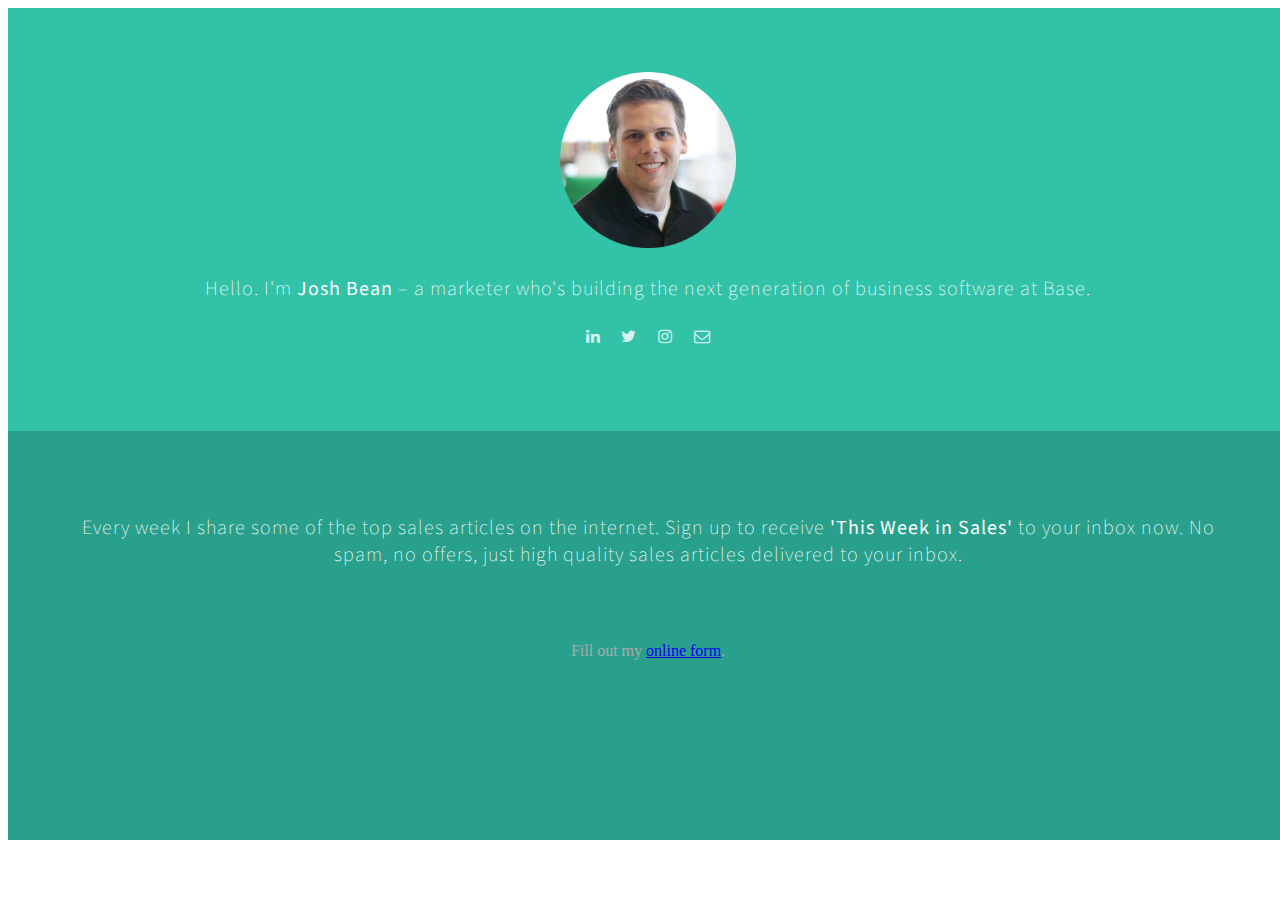
==== index.html @ 381cf00d "styling wufoo" ====
<!doctype html>
<html lang="en">
<head>
    <meta charset="utf-8">
<meta name="viewport" content="width=device-width, initial-scale=1.0">
<meta name="description" content="A layout example that shows off a responsive product landing page.">

    <title>Josh Bean - Sales Newsletter</title>

    


<link rel="stylesheet" href="http://yui.yahooapis.com/pure/0.5.0/pure-min.css">
<link href='http://fonts.googleapis.com/css?family=Source+Sans+Pro:300,400' rel='stylesheet' type='text/css'>
<link href="//maxcdn.bootstrapcdn.com/font-awesome/4.2.0/css/font-awesome.min.css" rel="stylesheet">


<!--[if lte IE 8]>
  
    <link rel="stylesheet" href="http://yui.yahooapis.com/pure/0.5.0/grids-responsive-old-ie-min.css">
  
<![endif]-->
<!--[if gt IE 8]><!-->
  
    <link rel="stylesheet" href="http://yui.yahooapis.com/pure/0.5.0/grids-responsive-min.css">
  
<!--<![endif]-->



<link rel="stylesheet" href="http://netdna.bootstrapcdn.com/font-awesome/4.0.3/css/font-awesome.css">



  
    <!--[if lte IE 8]>
        <link rel="stylesheet" href="css/layouts/marketing-old-ie.css">
    <![endif]-->
    <!--[if gt IE 8]><!-->
        <link rel="stylesheet" href="css/layouts/marketing.css">
    <!--<![endif]-->
  


    

    

</head>
<body>








<!-- NAV <div class="header">
    <div class="home-menu pure-menu pure-menu-open pure-menu-horizontal pure-menu-fixed">
        <a class="pure-menu-heading" href="">Your Site</a>

        <ul>
            <li class="pure-menu-selected"><a href="#">Home</a></li>
            <li><a href="#">Tour</a></li>
            <li><a href="#">Sign Up</a></li>
        </ul>
    </div>
</div>

<div class="splash-container">
    <div class="splash">
    </div>
</div>
-->
<div class="content-wrapper">
    <div class="ribbon l-box-lrg pure-g">
        <div class="l-box-lrg is-center center pure-u-1 pure-u-md-1-2 pure-u-lg-2-5">
            <img class="headshot" src="img/josh-bean-headshot.png">
             <p class="splash-subhead">
            Hello. I'm <strong>Josh Bean</strong> – a marketer who's building the next generation of business software at <a class="subtle" href="http://getbase.com/?utm_source=landing&utm_medium=bio&utm_campaign=josh-newsletter
">Base</a>.
            </p>
            <p class="splash-social">
            <a class="subtle" href="http://www.linkedin.com/pub/josh-bean/25/8b9/999/"><i class="fa fa-linkedin social"></i></a>  <a class="subtle" href="http://www.twitter.com/iamjbean"><i class="fa fa-twitter social"></i></a>  <a class="subtle" href="http://www.instagram.com/jtbean"><i class="fa fa-instagram social"></i></a>   <a class="subtle" href="mailto:hello[at]joshtbean.com"><i class="fa fa-envelope-o social"></i></a>
            </p>
        </div>
    </div>
    <div class="ribbon-cta l-box-lrg pure-g">
        <div class="l-box-lrg is-center center pure-u-1 pure-u-md-3-4 pure-u-lg-3-5">
             <p class="splash-subhead">
            Every week I share some of the top sales articles on the internet. Sign up to receive <strong>'This&nbsp;Week&nbsp;in&nbsp;Sales'</strong> to your inbox now. No spam, no offers, just high quality sales articles delivered to your inbox.
            </p>
                    <div class="l-box-lrg is-center center pure-u-1 pure-u-md-1-2 pure-u-lg-2-5">
            <p class="splash-social">
                <div id="wufoo-r1bw14jf0n300mi">
                Fill out my <a href="https://joshtbean.wufoo.com/forms/r1bw14jf0n300mi">online form</a>.
                </div>
                <script type="text/javascript">var r1bw14jf0n300mi;(function(d, t) {
                var s = d.createElement(t), options = {
                'userName':'joshtbean',
                'formHash':'r1bw14jf0n300mi',
                'autoResize':true,
                'height':'260',
                'async':true,
                'host':'wufoo.com',
                'header':'hide',
                'ssl':true};
                s.src = ('https:' == d.location.protocol ? 'https://' : 'http://') + 'www.wufoo.com/scripts/embed/form.js';
                s.onload = s.onreadystatechange = function() {
                var rs = this.readyState; if (rs) if (rs != 'complete') if (rs != 'loaded') return;
                try { r1bw14jf0n300mi = new WufooForm();r1bw14jf0n300mi.initialize(options);r1bw14jf0n300mi.display(); } catch (e) {}};
                var scr = d.getElementsByTagName(t)[0], par = scr.parentNode; par.insertBefore(s, scr);
                })(document, 'script');</script>
            </p>
        </div>
        </div>

    </div>
    <div class="ribbon-cta l-box-lrg pure-g">

    </div>
</div>



</body>
</html>
---- css/layouts/marketing-old-ie.css ----
* {
    -webkit-box-sizing: border-box;
    -moz-box-sizing: border-box;
    box-sizing: border-box;
}

/*
 * -- BASE STYLES --
 * Most of these are inherited from Base, but I want to change a few.
 */

body {
    line-height: 1.7em;
    color: #7f8c8d;
    font-size: 13px;
}

h1,
h2,
h3,
h4,
h5,
h6,
label {
    color: #34495e;
}

.pure-img-responsive {
    max-width: 100%;
    height: auto;
}

/*
 * -- LAYOUT STYLES --
 * These are some useful classes which I will need
 */

.l-box {
    padding: 1em;
}

.l-box-lrg {
    padding: 2em;
    border-bottom: 1px solid rgba(0,0,0,0.1);
}

.is-center {
    text-align: center;
}

/*
 * -- PURE FORM STYLES --
 * Style the form inputs and labels
 */

.pure-form label {
    margin: 1em 0 0;
    font-weight: bold;
    font-size: 100%;
}

.pure-form input[type] {
    border: 2px solid #ddd;
    box-shadow: none;
    font-size: 100%;
    width: 100%;
    margin-bottom: 1em;
}

/*
 * -- PURE BUTTON STYLES --
 * I want my pure-button elements to look a little different
 */

.pure-button {
    background-color: #1f8dd6;
    color: white;
    padding: 0.5em 2em;
    border-radius: 5px;
}

a.pure-button-primary {
    background: white;
    color: #1f8dd6;
    border-radius: 5px;
    font-size: 120%;
}

/*
 * -- MENU STYLES --
 * I want to customize how my .pure-menu looks at the top of the page
 */

.home-menu {
    padding: 0.5em;
    text-align: center;
    box-shadow: 0 1px 1px rgba(0,0,0, 0.10);
}

.home-menu.pure-menu-open {
    background: #2d3e50;
}

.pure-menu.pure-menu-open.pure-menu-fixed {
    /* Fixed menus normally have a border at the bottom. */
    border-bottom: none;
    /* I need a higher z-index here because of the scroll-over effect. */
    z-index: 4;
}

.home-menu .pure-menu-heading {
    color: white;
    font-weight: 400;
    font-size: 120%;
}

.home-menu .pure-menu-selected a {
    color: white;
}

.home-menu a {
    color: #6FBEF3;
}

.home-menu li a:hover,
.home-menu li a:focus {
    background: none;
    border: none;
    color: #AECFE5;
}

/*
 * -- SPLASH STYLES --
 * This is the blue top section that appears on the page.
 */

.splash-container {
    background: #1f8dd6;
    z-index: 1;
    overflow: hidden;
    /* The following styles are required for the "scroll-over" effect */
    width: 100%;
    height: 88%;
    top: 0;
    left: 0;
    position: fixed !important;
}

.splash {
    /* absolute center .splash within .splash-container */
    width: 80%;
    height: 50%;
    margin: auto;
    position: absolute;
    top: 100px;
    left: 0;
    bottom: 0;
    right: 0;
    text-align: center;
    text-transform: uppercase;
}

/* This is the main heading that appears on the blue section */

.splash-head {
    font-size: 20px;
    font-weight: bold;
    color: white;
    border: 3px solid white;
    padding: 1em 1.6em;
    font-weight: 100;
    border-radius: 5px;
    line-height: 1em;
}

/* This is the subheading that appears on the blue section */

.splash-subhead {
    color: white;
    letter-spacing: 0.05em;
    opacity: 0.8;
}

/*
 * -- CONTENT STYLES --
 * This represents the content area (everything below the blue section)
 */

.content-wrapper {
    /* These styles are required for the "scroll-over" effect */
    position: absolute;
    top: 87%;
    width: 100%;
    min-height: 12%;
    z-index: 2;
    background: white;
}

/* This is the class used for the main content headers (<h2>) */

.content-head {
    font-weight: 400;
    text-transform: uppercase;
    letter-spacing: 0.1em;
    margin: 2em 0 1em;
}

/* This is a modifier class used when the content-head is inside a ribbon */

.content-head-ribbon {
    color: white;
}

/* This is the class used for the content sub-headers (<h3>) */

.content-subhead {
    color: #1f8dd6;
}

.content-subhead i {
    margin-right: 7px;
}

/* This is the class used for the dark-background areas. */

.ribbon {
    background: #2d3e50;
    color: #aaa;
}

/* This is the class used for the footer */

.footer {
    background: #111;
}

/*
 * -- TABLET (AND UP) MEDIA QUERIES --
 * On tablets and other medium-sized devices, we want to customize some
 * of the mobile styles.
 */

/* We increase the body font size */

body {
    font-size: 16px;
}

/* We want to give the content area some more padding */

.content {
    padding: 1em;
}

/* We can align the menu header to the left, but float the
    menu items to the right. */

.home-menu {
    text-align: left;
}

.home-menu ul {
    float: right;
}

/* We increase the height of the splash-container */

/*    .splash-container {
        height: 500px;
    }*/

/* We decrease the width of the .splash, since we have more width
    to work with */

.splash {
    width: 50%;
    height: 50%;
}

.splash-head {
    font-size: 250%;
}

/* We remove the border-separator assigned to .l-box-lrg */

.l-box-lrg {
    border: none;
}

/*
 * -- DESKTOP (AND UP) MEDIA QUERIES --
 * On desktops and other large devices, we want to over-ride some
 * of the mobile and tablet styles.
 */
---- css/layouts/marketing.css ----
* {
    -webkit-box-sizing: border-box;
    -moz-box-sizing: border-box;
    box-sizing: border-box;
}

/*
 * -- BASE STYLES --
 * Most of these are inherited from Base, but I want to change a few.
 */
body {
    line-height: 1.7em;
    color: #7f8c8d;
    font-size: 13px;
}

h1,
h2,
h3,
h4,
h5,
h6,
label {
    color: #34495e;
}

.pure-img-responsive {
    max-width: 100%;
    height: auto;
}

/*
 * -- LAYOUT STYLES --
 * These are some useful classes which I will need
 */
.l-box {
    padding: 1em;
}

.l-box-lrg {
    padding: 2em;
    border-bottom: 1px solid rgba(0,0,0,0.1);
}

.is-center {
    text-align: center;
}



/*
 * -- PURE FORM STYLES --
 * Style the form inputs and labels
 */
.pure-form label {
    margin: 1em 0 0;
    font-weight: bold;
    font-size: 100%;
}

.pure-form input[type] {
    border: 2px solid #ddd;
    box-shadow: none;
    font-size: 100%;
    width: 100%;
    margin-bottom: 1em;
}

/*
 * -- PURE BUTTON STYLES --
 * I want my pure-button elements to look a little different
 */
.pure-button {
    background-color: #1f8dd6;
    color: white;
    padding: 0.5em 2em;
    border-radius: 5px;
}

a.pure-button-primary {
    background: white;
    color: #1f8dd6;
    border-radius: 5px;
    font-size: 120%;
}


/*
 * -- MENU STYLES --
 * I want to customize how my .pure-menu looks at the top of the page
 */

.home-menu {
    padding: 0.5em;
    text-align: center;
    box-shadow: 0 1px 1px rgba(0,0,0, 0.10);
}
.home-menu.pure-menu-open {
    background: #2d3e50;
}
.pure-menu.pure-menu-open.pure-menu-fixed {
    /* Fixed menus normally have a border at the bottom. */
    border-bottom: none;
    /* I need a higher z-index here because of the scroll-over effect. */
    z-index: 4;
}

.home-menu .pure-menu-heading {
    color: white;
    font-weight: 400;
    font-size: 120%;
}

.home-menu .pure-menu-selected a {
    color: white;
}

.home-menu a {
    color: #6FBEF3;
}
.home-menu li a:hover,
.home-menu li a:focus {
    background: none;
    border: none;
    color: #AECFE5;
}


/*
 * -- SPLASH STYLES --
 * This is the blue top section that appears on the page.
 */

.splash-container {
    background: #f46652;
    z-index: 1;
    overflow: hidden;
    /* The following styles are required for the "scroll-over" effect */
    width: 100%;
    height: 60%;
    top: 0;
    left: 0;
    position: fixed !important;
}

.splash {
    /* absolute center .splash within .splash-container */
    width: 80%;
    height: 50%;
    margin: auto;
    position: absolute;
    top: 0; left: 0; bottom: 0; right: 0;
    text-align: center;
    text-transform: uppercase;
}

/* This is the main heading that appears on the blue section */
.splash-head {
    font-size: 20px;
    font-weight: bold;
    color: white;
    border: 3px solid white;
    padding: 1em 1.6em;
    font-weight: 100;
    border-radius: 5px;
    line-height: 1em;
}

/* This is the subheading that appears on the blue section */
.splash-subhead {
    color: white;
    letter-spacing: 0.05em;
    text-transform: none;
    font-family: 'Source Sans Pro',Helvetica,Arial,sans-serif;
    font-weight: 200;
    font-size: 20px;
}
.splash-social {
    color: white;
    letter-spacing: 0.05em;
    opacity: 0.8;
    padding-left: .1em;
    padding-right: .1em;
}
i.social {
    padding-left: .5em;
    padding-right: .5em;
}
a.subtle {
    text-decoration: none;
    color: inherit;
}
/*
 * -- CONTENT STYLES --
 * This represents the content area (everything below the blue section)
 */
.content-wrapper {
    /* These styles are required for the "scroll-over" effect */
    position: absolute;
    width: 100%;
    min-height: 12%;
    z-index: 2;
    background: white;
    margin: auto;

}

/* This is the class used for the main content headers (<h2>) */
.content-head {
    font-weight: 400;
    text-transform: uppercase;
    letter-spacing: 0.1em;
    margin: 2em 0 1em;
}

/* This is a modifier class used when the content-head is inside a ribbon */
.content-head-ribbon {
    color: white;
}

/* This is the class used for the content sub-headers (<h3>) */
.content-subhead {
    color: #1f8dd6;
}
    .content-subhead i {
        margin-right: 7px;
    }

/* This is the class used for the dark-background areas. */
.ribbon {
    background: #31c2a8;
    color: #aaa;
}
.ribbon-cta {
    background: #28a08b;
    color: #aaa;
}

/* This is the class used for the footer */
.footer {
    background: #111;
}

.center {
    margin: auto;
}

/*
 * -- TABLET (AND UP) MEDIA QUERIES --
 * On tablets and other medium-sized devices, we want to customize some
 * of the mobile styles.
 */
@media (min-width: 48em) {

    /* We increase the body font size */
    body {
        font-size: 16px;
    }
    /* We want to give the content area some more padding */
    .content {
        padding: 1em;
    }

    /* We can align the menu header to the left, but float the
    menu items to the right. */
    .home-menu {
        text-align: left;
    }
        .home-menu ul {
            float: right;
        }

    /* We increase the height of the splash-container */
/*    .splash-container {
        height: 500px;
    }*/

    /* We decrease the width of the .splash, since we have more width
    to work with */
    .splash {
        width: 50%;
        height: 50%;
    }

    .splash-head {
        font-size: 250%;
    }


    /* We remove the border-separator assigned to .l-box-lrg */
    .l-box-lrg {
        border: none;
    }

}

/*
 * -- DESKTOP (AND UP) MEDIA QUERIES --
 * On desktops and other large devices, we want to over-ride some
 * of the mobile and tablet styles.
 */
@media (min-width: 78em) {
    /* We increase the header font size even more */
    .splash-head {
        font-size: 300%;
    }
}
.headshot {
    max-width: 11em;
}
/*Form Stylings*/
@import url(http://fonts.googleapis.com/css?family=Pacifico);

$white:                 #ffffff !default;

$brandColor: #5C97BF;

h3{
  font-family: pacifico;
  margin: 1em 0;
  font-size: 2.4em;
  }
h4{
    margin-bottom: 2em 0;
  }
.email-capture{
   border: 1px solid #f1f1f1;
   text-align: center;
   padding: 3em;
   margin-top: 3em;  
   margin-bottom: 3em;
   -webkit-border-radius: 4px;
   -moz-border-radius: 4px;
   border-radius: 4px;
.form-group{
  width: 100%;
  }
}
.mailchimp{
  width: 100%;
  form{width: 100%;}
    input[type="email"] {
      width: 100%;
      background: #f5f5f5;
      height: 55px;
      padding: 18px 20px;
      font-size: 20px;
      margin-bottom: 15px;
      text-align: center;
      border: none;
      outline: none;
      color: #444;
      float: left;
      -webkit-appearance: none;
      -webkit-border-radius: 4px;
      -moz-border-radius: 4px;
      border-radius: 4px;
      -webkit-box-shadow: inset 0 -1px rgba(0,0,0,0.1);
      -moz-box-shadow: inset 0 -1px rgba(0,0,0,0.1);
      box-shadow: inset 0 -1px rgba(0,0,0,0.1);  
    }
    input[type="submit"] {
      width: 100%;
      background-color: $brandColor;
      color: #ffffff;      
      font-size: 18px;
      height: 55px;
      float: left;
      -webkit-border-radius: 4px;
      -moz-border-radius: 4px;
      border-radius: 4px; 
    }
    .form_nospam{
      font-size: 12px;
      font-size: 1.2rem;
    }
  }

  /*WUFOO FIXES*/

  .info {
    display:  none !important;
  }
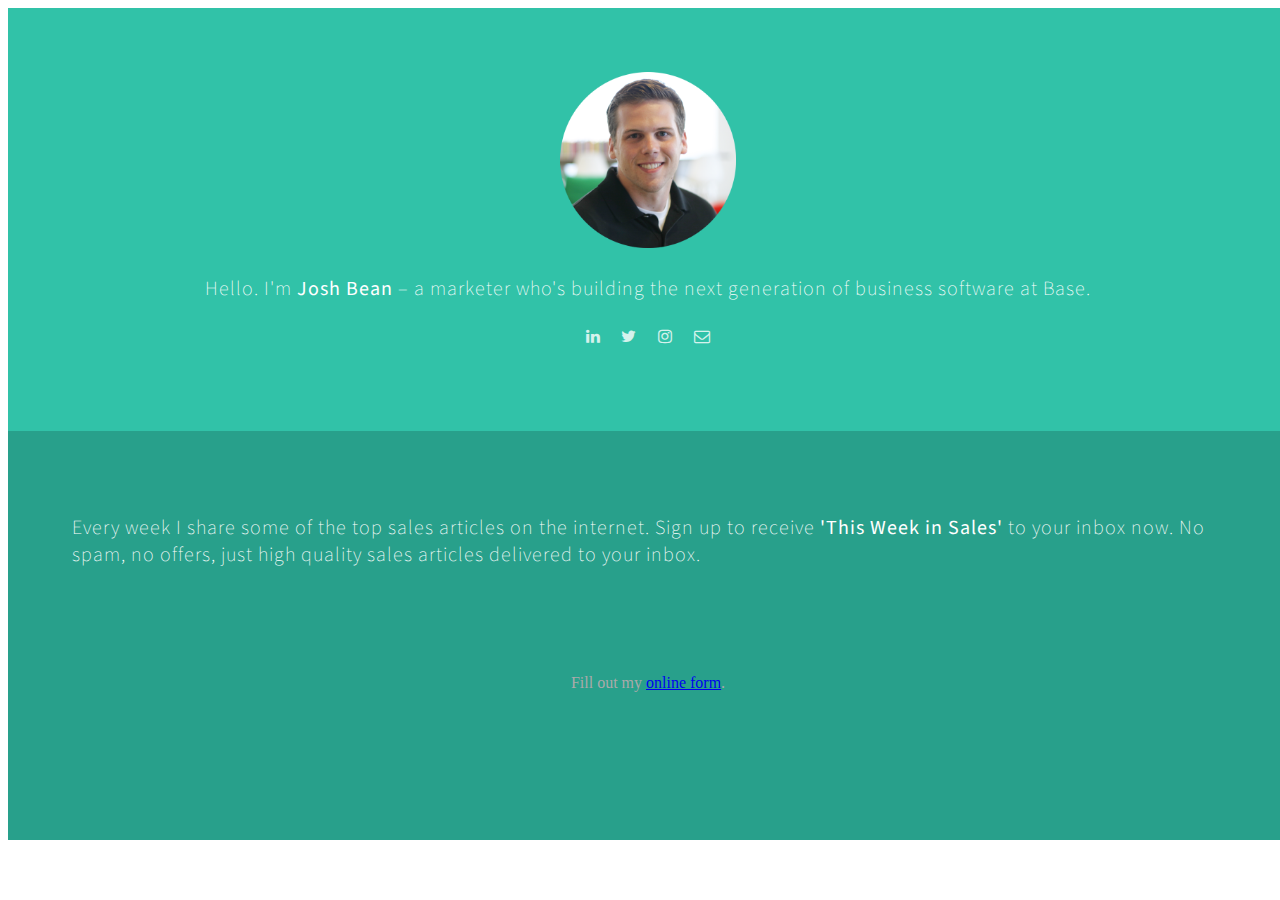
==== commit 94c90817: "form layout" ====
--- a/index.html
+++ b/index.html
@@ -87,11 +87,12 @@
         </div>
     </div>
     <div class="ribbon-cta l-box-lrg pure-g">
-        <div class="l-box-lrg is-center center pure-u-1 pure-u-md-3-4 pure-u-lg-3-5">
+        <div class="l-box-lrg pure-u-1 pure-u-md-3-4 pure-u-lg-3-5">
              <p class="splash-subhead">
             Every week I share some of the top sales articles on the internet. Sign up to receive <strong>'This&nbsp;Week&nbsp;in&nbsp;Sales'</strong> to your inbox now. No spam, no offers, just high quality sales articles delivered to your inbox.
             </p>
-                    <div class="l-box-lrg is-center center pure-u-1 pure-u-md-1-2 pure-u-lg-2-5">
+        </div>
+        <div class="l-box-lrg is-center center pure-u-1 pure-u-md-1-2 pure-u-lg-2-5">
             <p class="splash-social">
                 <div id="wufoo-r1bw14jf0n300mi">
                 Fill out my <a href="https://joshtbean.wufoo.com/forms/r1bw14jf0n300mi">online form</a>.
@@ -114,8 +115,6 @@
                 })(document, 'script');</script>
             </p>
         </div>
-        </div>
-
     </div>
     <div class="ribbon-cta l-box-lrg pure-g">
 
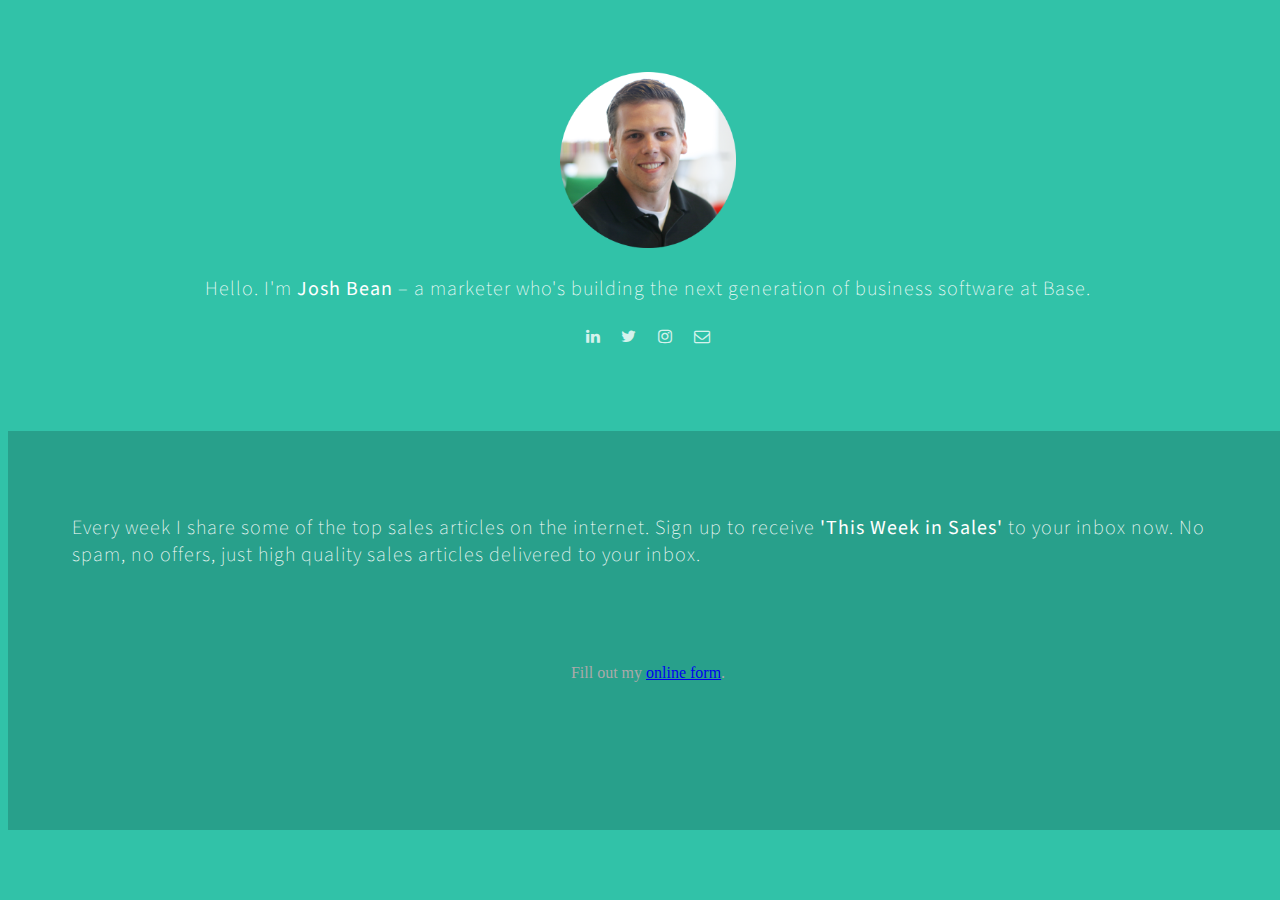
==== commit 027c4f37: "final wufoo styling" ====
--- a/index.html
+++ b/index.html
@@ -87,14 +87,14 @@
         </div>
     </div>
     <div class="ribbon-cta l-box-lrg pure-g">
-        <div class="l-box-lrg pure-u-1 pure-u-md-3-4 pure-u-lg-3-5">
+        <div class="l-box-lrg pure-u-1 pure-u-md-1-2 pure-u-lg-3-5">
              <p class="splash-subhead">
             Every week I share some of the top sales articles on the internet. Sign up to receive <strong>'This&nbsp;Week&nbsp;in&nbsp;Sales'</strong> to your inbox now. No spam, no offers, just high quality sales articles delivered to your inbox.
             </p>
         </div>
         <div class="l-box-lrg is-center center pure-u-1 pure-u-md-1-2 pure-u-lg-2-5">
             <p class="splash-social">
-                <div id="wufoo-r1bw14jf0n300mi">
+                <div id="wufoo-r1bw14jf0n300mi" class="form">
                 Fill out my <a href="https://joshtbean.wufoo.com/forms/r1bw14jf0n300mi">online form</a>.
                 </div>
                 <script type="text/javascript">var r1bw14jf0n300mi;(function(d, t) {
--- a/css/layouts/marketing.css
+++ b/css/layouts/marketing.css
@@ -12,6 +12,7 @@
     line-height: 1.7em;
     color: #7f8c8d;
     font-size: 13px;
+    background-color: #31c2a8 !important;
 }
 
 h1,
@@ -381,3 +382,11 @@
   .info {
     display:  none !important;
   }
+
+  .l-box-lrg {
+    border-bottom: none !important;
+  }
+
+.form {
+  margin-top: -10px !important;
+}
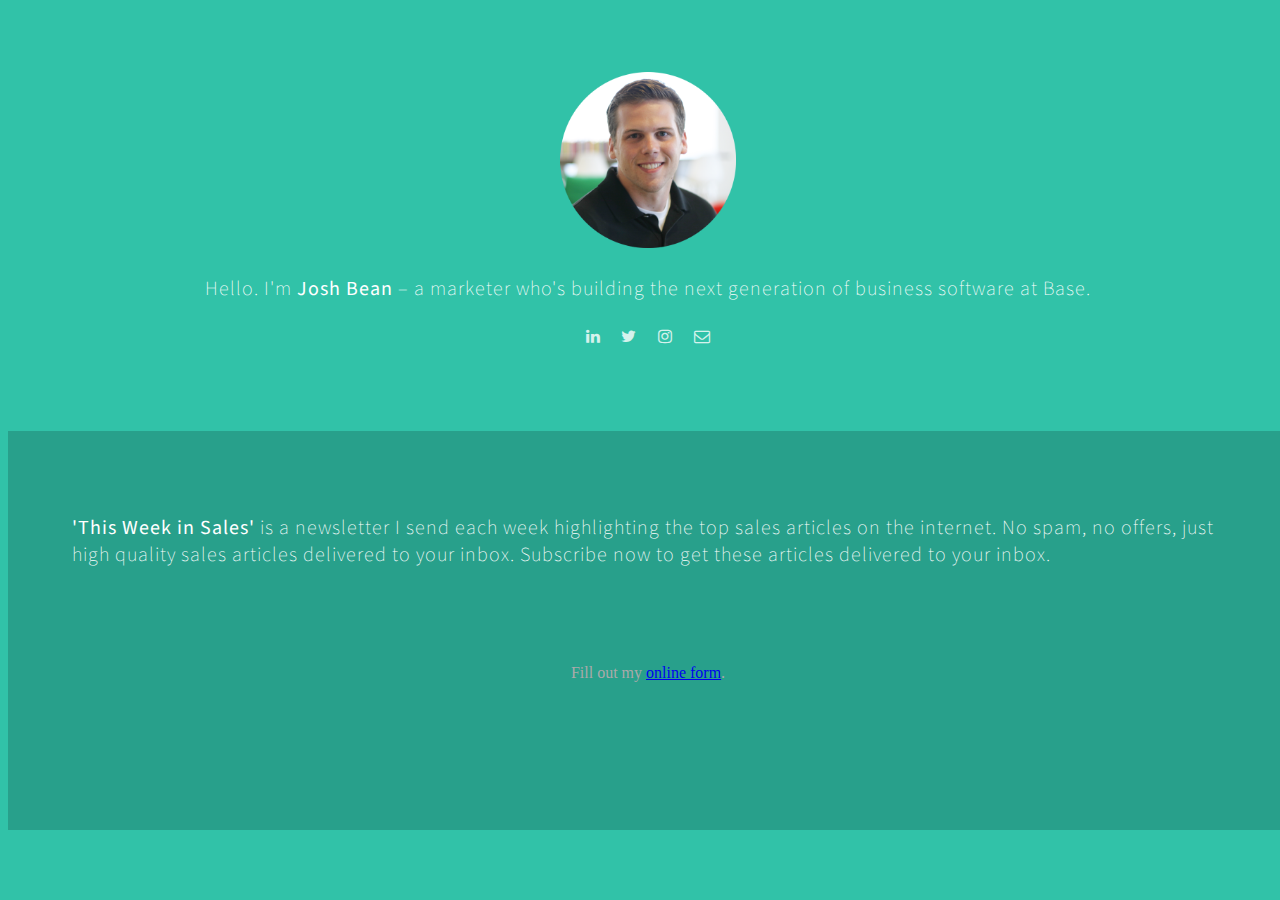
==== commit 272fa0a5: "new subscribe text" ====
--- a/index.html
+++ b/index.html
@@ -89,7 +89,8 @@
     <div class="ribbon-cta l-box-lrg pure-g">
         <div class="l-box-lrg pure-u-1 pure-u-md-1-2 pure-u-lg-3-5">
              <p class="splash-subhead">
-            Every week I share some of the top sales articles on the internet. Sign up to receive <strong>'This&nbsp;Week&nbsp;in&nbsp;Sales'</strong> to your inbox now. No spam, no offers, just high quality sales articles delivered to your inbox.
+            
+            <strong>'This&nbsp;Week&nbsp;in&nbsp;Sales'</strong> is a newsletter I send each week highlighting the top sales articles on the internet. No spam, no offers, just high quality sales articles delivered to your inbox. Subscribe now to get these articles delivered to your inbox.
             </p>
         </div>
         <div class="l-box-lrg is-center center pure-u-1 pure-u-md-1-2 pure-u-lg-2-5">
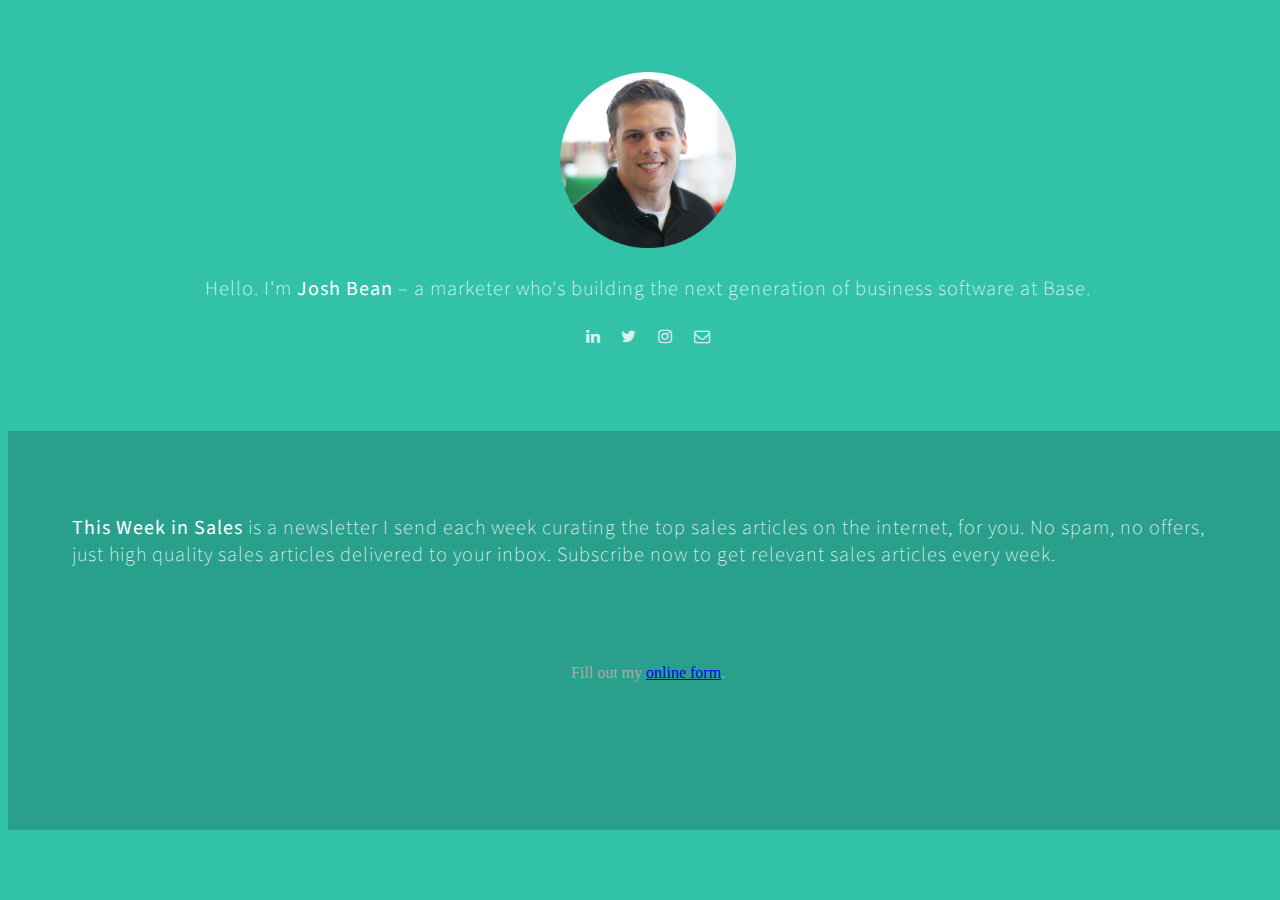
==== commit 070df0ad: "text updates" ====
--- a/index.html
+++ b/index.html
@@ -90,7 +90,7 @@
         <div class="l-box-lrg pure-u-1 pure-u-md-1-2 pure-u-lg-3-5">
              <p class="splash-subhead">
             
-            <strong>'This&nbsp;Week&nbsp;in&nbsp;Sales'</strong> is a newsletter I send each week highlighting the top sales articles on the internet. No spam, no offers, just high quality sales articles delivered to your inbox. Subscribe now to get these articles delivered to your inbox.
+            <strong>This&nbsp;Week&nbsp;in&nbsp;Sales</strong> is a newsletter I send each week curating the top sales articles on the internet, for you. No spam, no offers, just high quality sales articles delivered to your inbox. Subscribe now to get relevant sales articles every week.
             </p>
         </div>
         <div class="l-box-lrg is-center center pure-u-1 pure-u-md-1-2 pure-u-lg-2-5">
